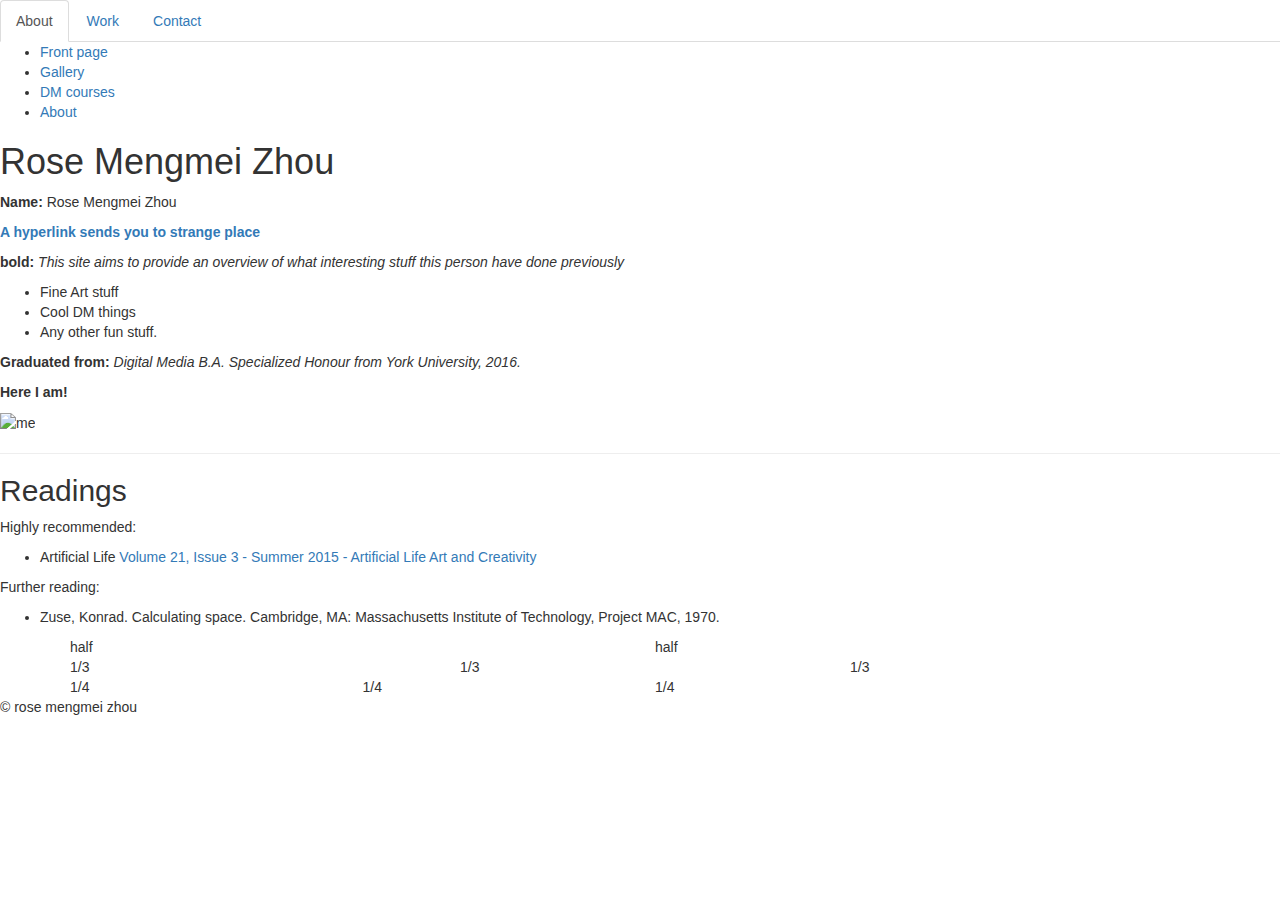
==== index.html @ 86b7724a "Update index.html" ====
<!DOCTYPE html>
<html>
  <head>
	<title>This shows in browser tab</title>
	<script src="https://code.jquery.com/jquery-3.2.0.min.js"></script>
	<link href="/assets/bootstrap-3.3-2.7-dist/css/bootstrap.min.css" rel="stylesheet">
	<script src="/assets/bootstrap-3.3-2.7-dist/js/bootstrap.min.js"></script>

	 <meta http-equiv="Content-Type" content="text/html" />
  </head>
  <body>
  
<ul class="nav nav-tabs">
  <li role="presentation" class="active"><a href="#">About</a></li>
  <li role="presentation"><a href="#">Work</a></li>
  <li role="presentation"><a href="#">Contact</a></li>
</ul>

  	<nav>
	<ul>
	<li><a href="Hello_World_Rose.html" alt="Front_page">Front page</a></li>
<li><a href="gallery.html" alt="Gallery">Gallery</a></li>
<li><a href="DM courses.html" alt="DM courses">DM courses</a></li>
<li><a href="About.html" alt="About">About</a></li>

	</ul>
	</nav>	
	
	<div id="main">
	<h1 id="actual-title">Rose Mengmei Zhou</h1>
<p><strong>Name:</strong> Rose Mengmei Zhou<br>

<p><a href="gallery/index.html"><strong>A hyperlink sends you to strange place</strong></a></p>
<p><strong>bold:</strong> <em>This site aims to provide an overview of what interesting stuff this person have done previously</em> </p>
<ul>
<li>Fine Art stuff</li>
<li>Cool DM things</li>
<li>Any other fun stuff.</li>
</ul>

<p><strong>Graduated from:</strong> <em>Digital Media B.A. Specialized Honour from York University, 2016.</em></p>

<p><strong>Here I am!</strong> <em> </em></p>

<p><img src="img/me.jpg" alt="me"></p>

<hr>

<h2 id="readings">Readings</h2>
<p>Highly recommended:</p>
<ul>
<li>Artificial Life <a href="http://www.mitpressjournals.org/toc/artl/21/3">Volume 21, Issue 3 - Summer 2015 - Artificial Life Art and Creativity</a></li>
</ul>
<p>Further reading:</p>
<ul>
<li>Zuse, Konrad. Calculating space. Cambridge, MA: Massachusetts Institute of Technology, Project MAC, 1970.</li>
</ul>

<div class="container">
    <div class="row">
        <div class="col-xs-6 ">half</div>
        <div class="col-xs-6 ">half</div>
    </div>
</div>
<div class="container">
    <div class="row">
        <div class="col-xs-4 ">1/3</div>
        <div class="col-xs-4 ">1/3</div>
        <div class="col-xs-4 ">1/3</div>
    </div>
</div>
<div class="container">
    <div class="row">
        <div class="col-xs-3 ">1/4</div>
        <div class="col-xs-3 ">1/4</div>
        <div class="col-xs-3 ">1/4</div>
    </div>
</div>

	</div>
	<footer> &copy rose mengmei zhou</footer>
  </body>
</html>
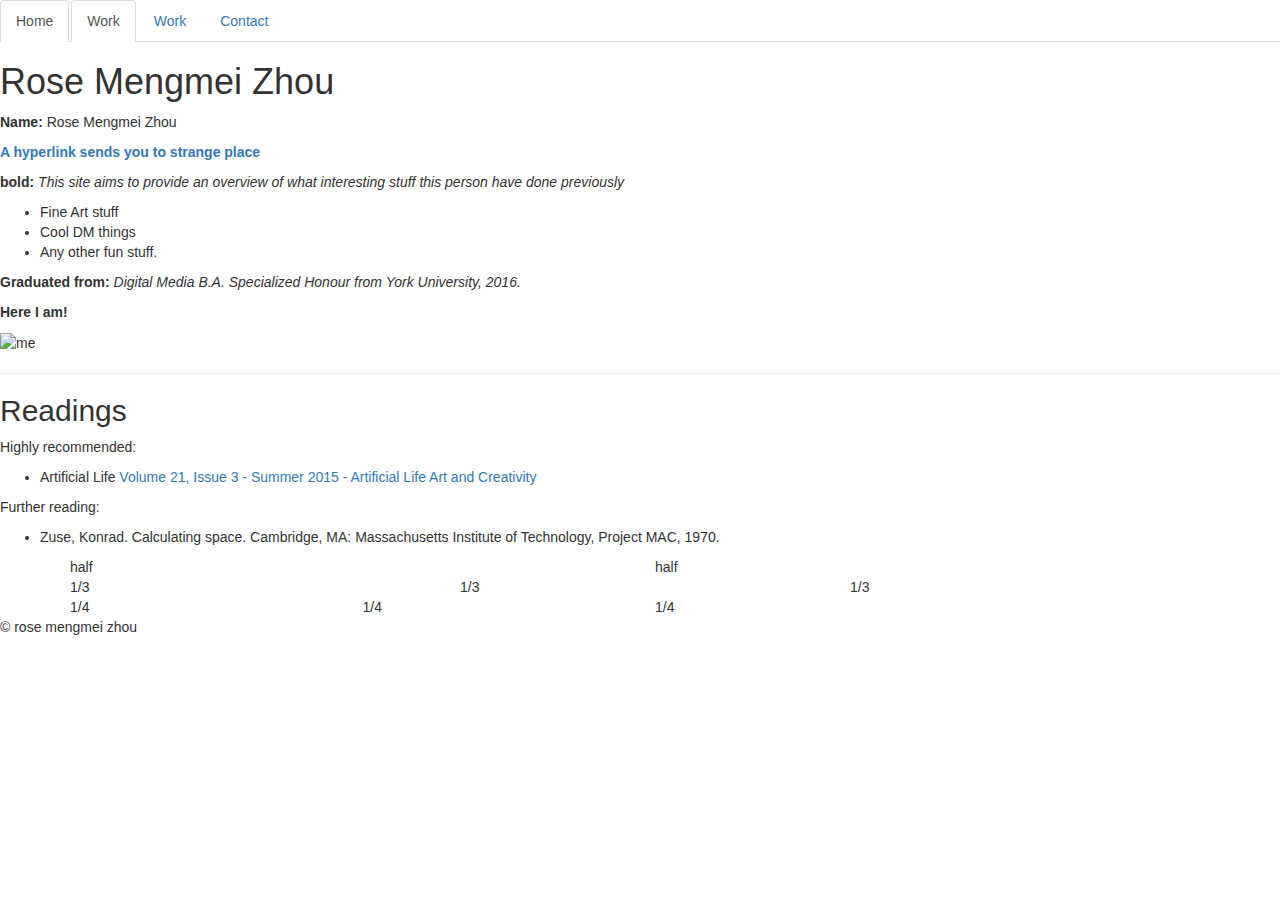
==== commit 31facb2b: "Update index.html" ====
--- a/index.html
+++ b/index.html
@@ -5,26 +5,17 @@
 	<script src="https://code.jquery.com/jquery-3.2.0.min.js"></script>
 	<link href="/assets/bootstrap-3.3-2.7-dist/css/bootstrap.min.css" rel="stylesheet">
 	<script src="/assets/bootstrap-3.3-2.7-dist/js/bootstrap.min.js"></script>
-
+	<link rel="stylesheet" href="/assets/css/style.css" type="text/css" />
 	 <meta http-equiv="Content-Type" content="text/html" />
   </head>
   <body>
   
 <ul class="nav nav-tabs">
-  <li role="presentation" class="active"><a href="#">About</a></li>
+  <li role="presentation" class="active"><a href="index.html">Home</a></li>
+  <li role="presentation" class="active"><a href="work.html">Work</a></li>
   <li role="presentation"><a href="#">Work</a></li>
   <li role="presentation"><a href="#">Contact</a></li>
 </ul>
-
-  	<nav>
-	<ul>
-	<li><a href="Hello_World_Rose.html" alt="Front_page">Front page</a></li>
-<li><a href="gallery.html" alt="Gallery">Gallery</a></li>
-<li><a href="DM courses.html" alt="DM courses">DM courses</a></li>
-<li><a href="About.html" alt="About">About</a></li>
-
-	</ul>
-	</nav>	
 	
 	<div id="main">
 	<h1 id="actual-title">Rose Mengmei Zhou</h1>
--- a/assets/css/style.css
+++ b/assets/css/style.css
@@ -0,0 +1,4 @@
+---
+---
+
+@import "{{ site.theme }}";
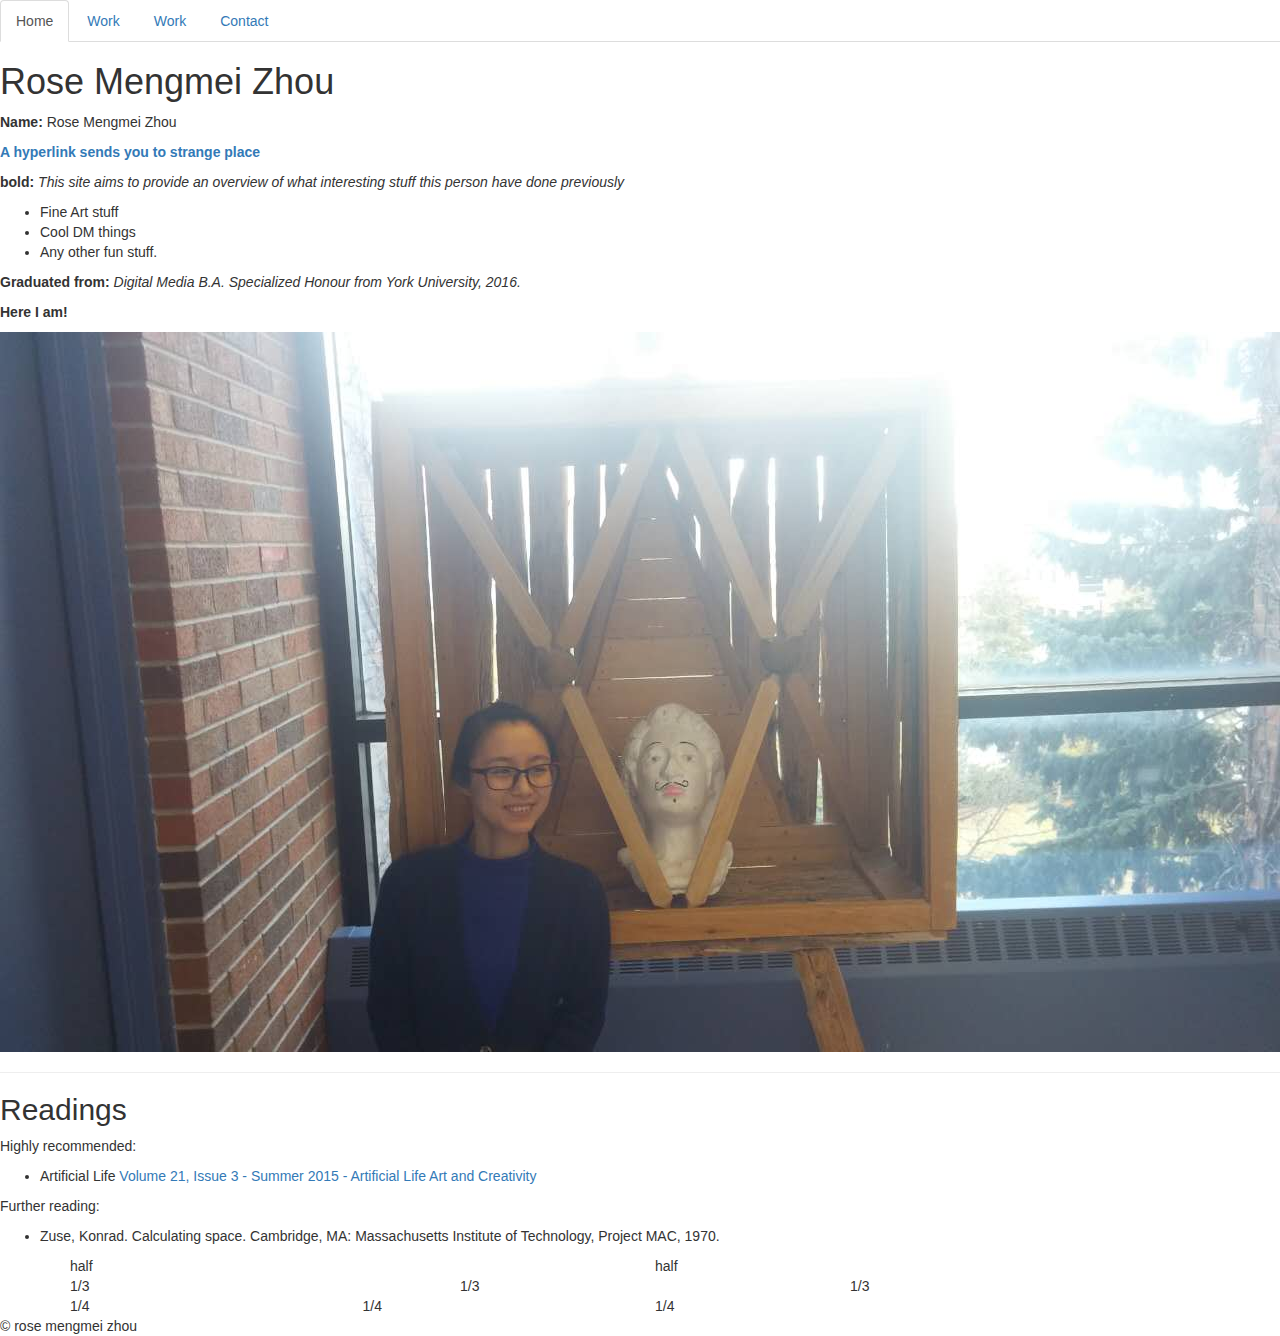
==== commit 317c78d4: "update index" ====
--- a/index.html
+++ b/index.html
@@ -12,7 +12,7 @@
   
 <ul class="nav nav-tabs">
   <li role="presentation" class="active"><a href="index.html">Home</a></li>
-  <li role="presentation" class="active"><a href="work.html">Work</a></li>
+  <li role="presentation"><a href="work.html">Work</a></li>
   <li role="presentation"><a href="#">Work</a></li>
   <li role="presentation"><a href="#">Contact</a></li>
 </ul>
@@ -33,7 +33,7 @@
 
 <p><strong>Here I am!</strong> <em> </em></p>
 
-<p><img src="img/me.jpg" alt="me"></p>
+<p><img src="assets/img/me.jpg" alt="me"></p>
 
 <hr>
 
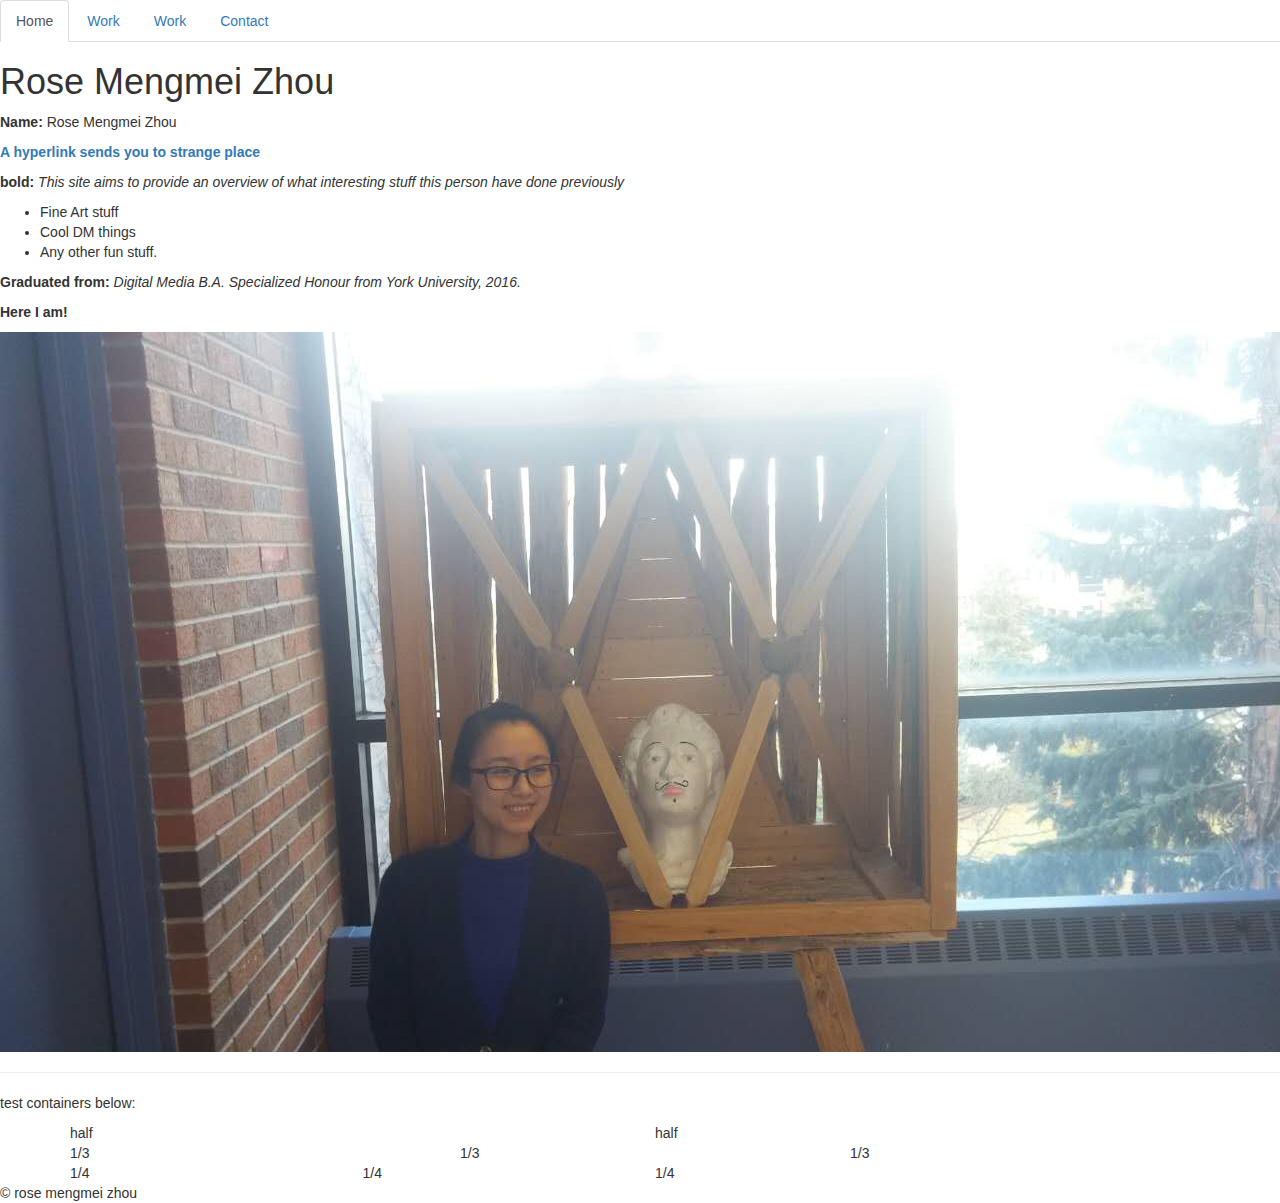
==== commit 681ee967: "update index.html" ====
--- a/index.html
+++ b/index.html
@@ -33,20 +33,11 @@
 
 <p><strong>Here I am!</strong> <em> </em></p>
 
-<p><img src="assets/img/me.jpg" alt="me"></p>
+<p><img src="/assets/img/me.jpg" alt="me"></p>
 
 <hr>
 
-<h2 id="readings">Readings</h2>
-<p>Highly recommended:</p>
-<ul>
-<li>Artificial Life <a href="http://www.mitpressjournals.org/toc/artl/21/3">Volume 21, Issue 3 - Summer 2015 - Artificial Life Art and Creativity</a></li>
-</ul>
-<p>Further reading:</p>
-<ul>
-<li>Zuse, Konrad. Calculating space. Cambridge, MA: Massachusetts Institute of Technology, Project MAC, 1970.</li>
-</ul>
-
+<p>test containers below:</p>
 <div class="container">
     <div class="row">
         <div class="col-xs-6 ">half</div>
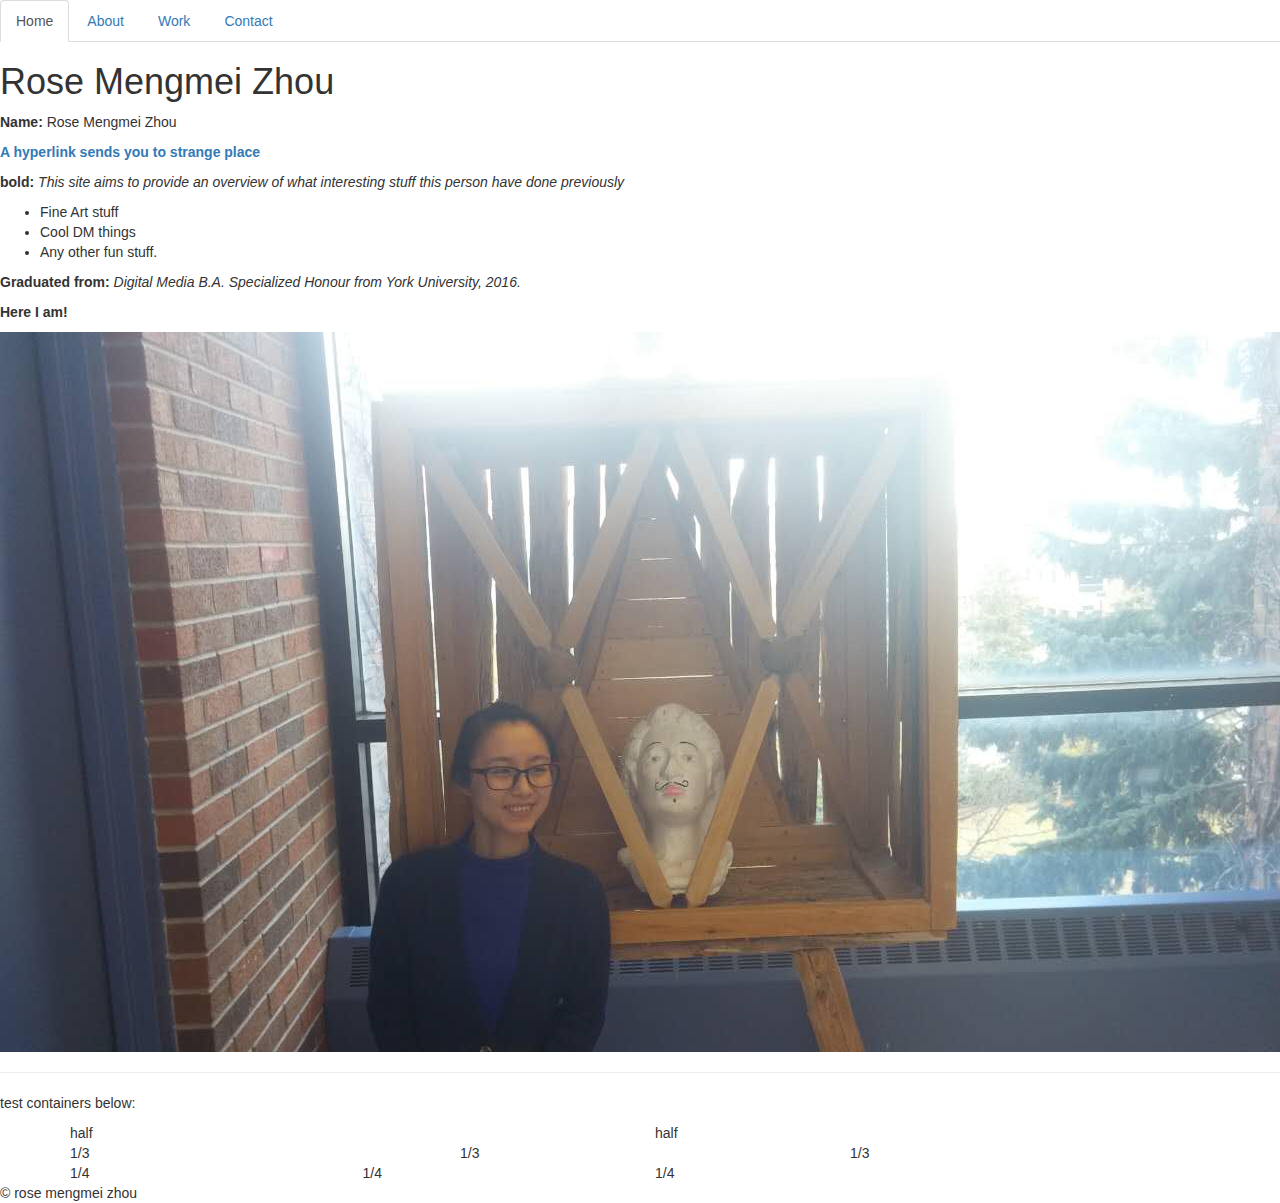
==== commit a1a9b786: "index update" ====
--- a/index.html
+++ b/index.html
@@ -1,19 +1,19 @@
 <!DOCTYPE html>
 <html>
   <head>
-	<title>This shows in browser tab</title>
+	<title>Rose Mengmei Zhou</title>
 	<script src="https://code.jquery.com/jquery-3.2.0.min.js"></script>
 	<link href="/assets/bootstrap-3.3-2.7-dist/css/bootstrap.min.css" rel="stylesheet">
 	<script src="/assets/bootstrap-3.3-2.7-dist/js/bootstrap.min.js"></script>
 	<link rel="stylesheet" href="/assets/css/style.css" type="text/css" />
 	 <meta http-equiv="Content-Type" content="text/html" />
   </head>
-  <body>
+  <body class="main">
   
 <ul class="nav nav-tabs">
   <li role="presentation" class="active"><a href="index.html">Home</a></li>
+  <li role="presentation"><a href="#">About</a></li>
   <li role="presentation"><a href="work.html">Work</a></li>
-  <li role="presentation"><a href="#">Work</a></li>
   <li role="presentation"><a href="#">Contact</a></li>
 </ul>
 	
